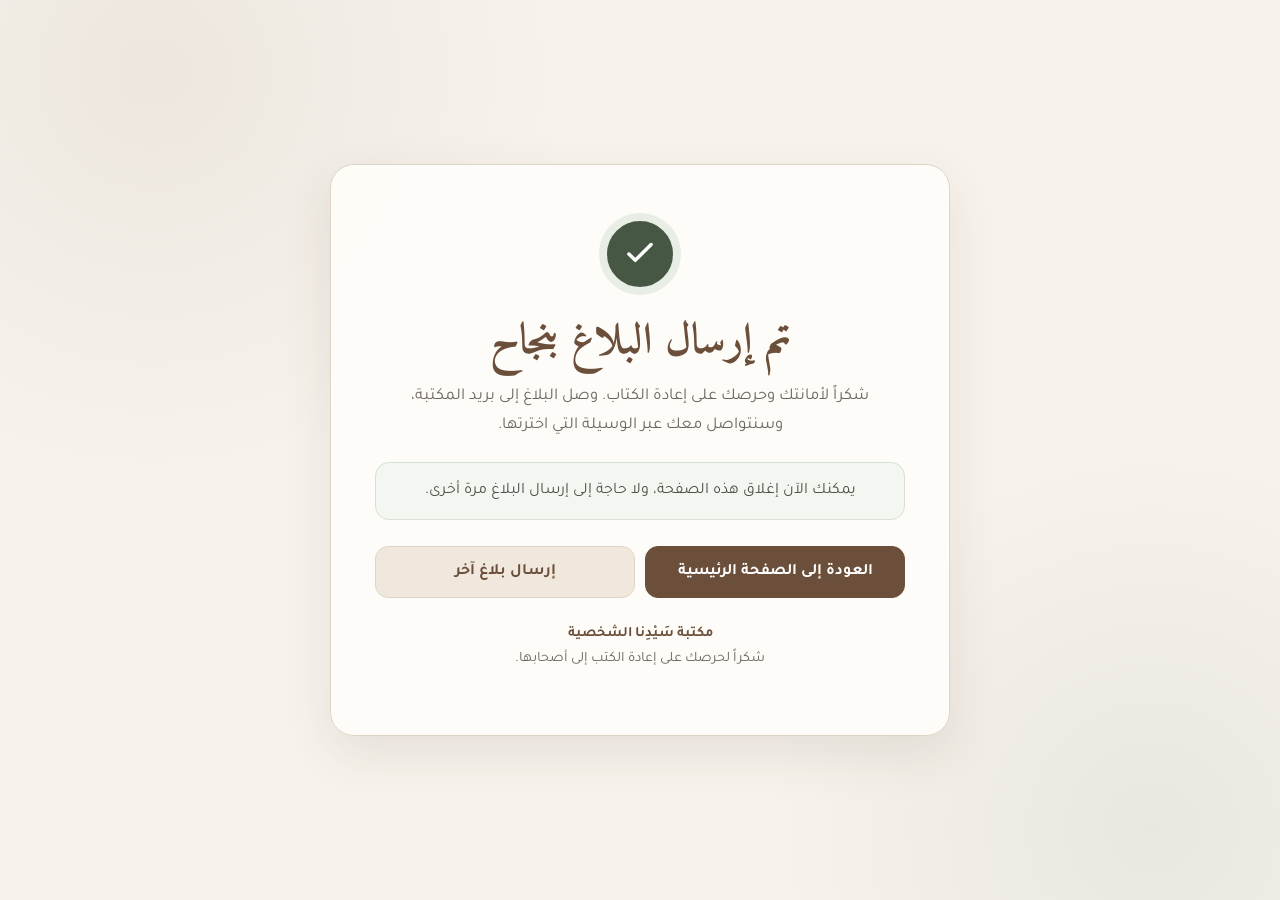
==== thanks.html @ 9d74acb6 "Add files via upload" ====
<!doctype html>
<html lang="ar" dir="rtl">
<head>
  <meta charset="utf-8">
  <meta name="viewport" content="width=device-width, initial-scale=1, viewport-fit=cover">
  <meta name="theme-color" content="#6B4F3A">
  <meta name="robots" content="noindex, nofollow">
  <meta name="description" content="تأكيد نجاح إرسال بلاغ إعادة كتاب.">
  <title>تم إرسال البلاغ | مكتبة شخصية</title>
  <link rel="preconnect" href="https://fonts.googleapis.com">
  <link rel="preconnect" href="https://fonts.gstatic.com" crossorigin>
  <link href="https://fonts.googleapis.com/css2?family=Amiri:wght@700&family=Tajawal:wght@400;500;700&display=swap" rel="stylesheet">
  <style>
    :root {
      --paper: #F7F3EC;
      --card: #FFFDF9;
      --ink: #252525;
      --muted: #6D665E;
      --primary: #6B4F3A;
      --primary-hover: #563D2C;
      --olive: #465744;
      --border: #DED5C8;
      --soft: #F0E8DD;
      --shadow: 0 18px 50px rgba(64, 45, 31, 0.10);
    }
    * { box-sizing: border-box; }
    body {
      margin: 0;
      min-height: 100vh;
      min-height: 100svh;
      display: grid;
      place-items: center;
      padding: max(24px, env(safe-area-inset-top)) 14px max(24px, env(safe-area-inset-bottom));
      color: var(--ink);
      background:
        radial-gradient(circle at 12% 8%, rgba(107, 79, 58, 0.08), transparent 26rem),
        radial-gradient(circle at 90% 92%, rgba(70, 87, 68, 0.08), transparent 24rem),
        var(--paper);
      font-family: "Tajawal", system-ui, -apple-system, "Segoe UI", sans-serif;
      line-height: 1.75;
      -webkit-font-smoothing: antialiased;
    }
    .card {
      width: min(100%, 620px);
      padding: clamp(28px, 7vw, 48px) clamp(20px, 6vw, 44px);
      text-align: center;
      background: rgba(255, 253, 249, 0.94);
      border: 1px solid var(--border);
      border-radius: 24px;
      box-shadow: var(--shadow);
    }
    .success-icon {
      display: grid;
      place-items: center;
      width: 82px;
      height: 82px;
      margin: 0 auto 18px;
      color: #fff;
      background: var(--olive);
      border: 8px solid #E8EDE5;
      border-radius: 50%;
    }
    .success-icon svg { width: 38px; height: 38px; }
    h1 {
      margin: 0 0 10px;
      color: var(--primary);
      font-family: "Amiri", Georgia, serif;
      font-size: clamp(2rem, 8vw, 2.7rem);
      line-height: 1.35;
    }
    .lead {
      margin: 0 auto;
      max-width: 470px;
      color: var(--muted);
      font-size: 1.04rem;
    }
    .note {
      margin: 22px 0 0;
      padding: 14px 16px;
      color: #4C514A;
      background: #F4F6F1;
      border: 1px solid #D9E0D4;
      border-radius: 14px;
    }
    .actions {
      display: grid;
      grid-template-columns: 1fr 1fr;
      gap: 10px;
      margin-top: 26px;
    }
    .button {
      display: inline-flex;
      align-items: center;
      justify-content: center;
      min-height: 50px;
      padding: 11px 16px;
      border: 1px solid var(--border);
      border-radius: 13px;
      text-decoration: none;
      font-weight: 700;
    }
    .button-primary {
      color: #fff;
      background: var(--primary);
      border-color: var(--primary);
    }
    .button-primary:hover { background: var(--primary-hover); }
    .button-secondary { color: var(--primary); background: var(--soft); }
    .library { margin-top: 24px; color: var(--muted); font-size: 0.9rem; }
    .library strong { color: var(--primary); }
    @media (max-width: 480px) {
      .actions { grid-template-columns: 1fr; }
    }
  </style>
</head>
<body>
  <main class="card">
    <div class="success-icon" aria-hidden="true">
      <svg viewBox="0 0 24 24" fill="none" stroke="currentColor" stroke-width="2.2" stroke-linecap="round" stroke-linejoin="round">
        <path d="m5 12 4 4L19 6"/>
      </svg>
    </div>

    <h1>تم إرسال البلاغ بنجاح</h1>
    <p class="lead">
      شكراً لأمانتك وحرصك على إعادة الكتاب. وصل البلاغ إلى بريد المكتبة،
      وسنتواصل معك عبر الوسيلة التي اخترتها.
    </p>

    <p class="note">يمكنك الآن إغلاق هذه الصفحة، ولا حاجة إلى إرسال البلاغ مرة أخرى.</p>

    <div class="actions">
      <a class="button button-primary" href="./">العودة إلى الصفحة الرئيسية</a>
      <a class="button button-secondary" href="./#reportFormTitle">إرسال بلاغ آخر</a>
    </div>

    <p class="library"><strong>مكتبة سَيْدِنا الشخصية</strong><br>شكراً لحرصك على إعادة الكتب إلى أصحابها.</p>
  </main>
</body>
</html>
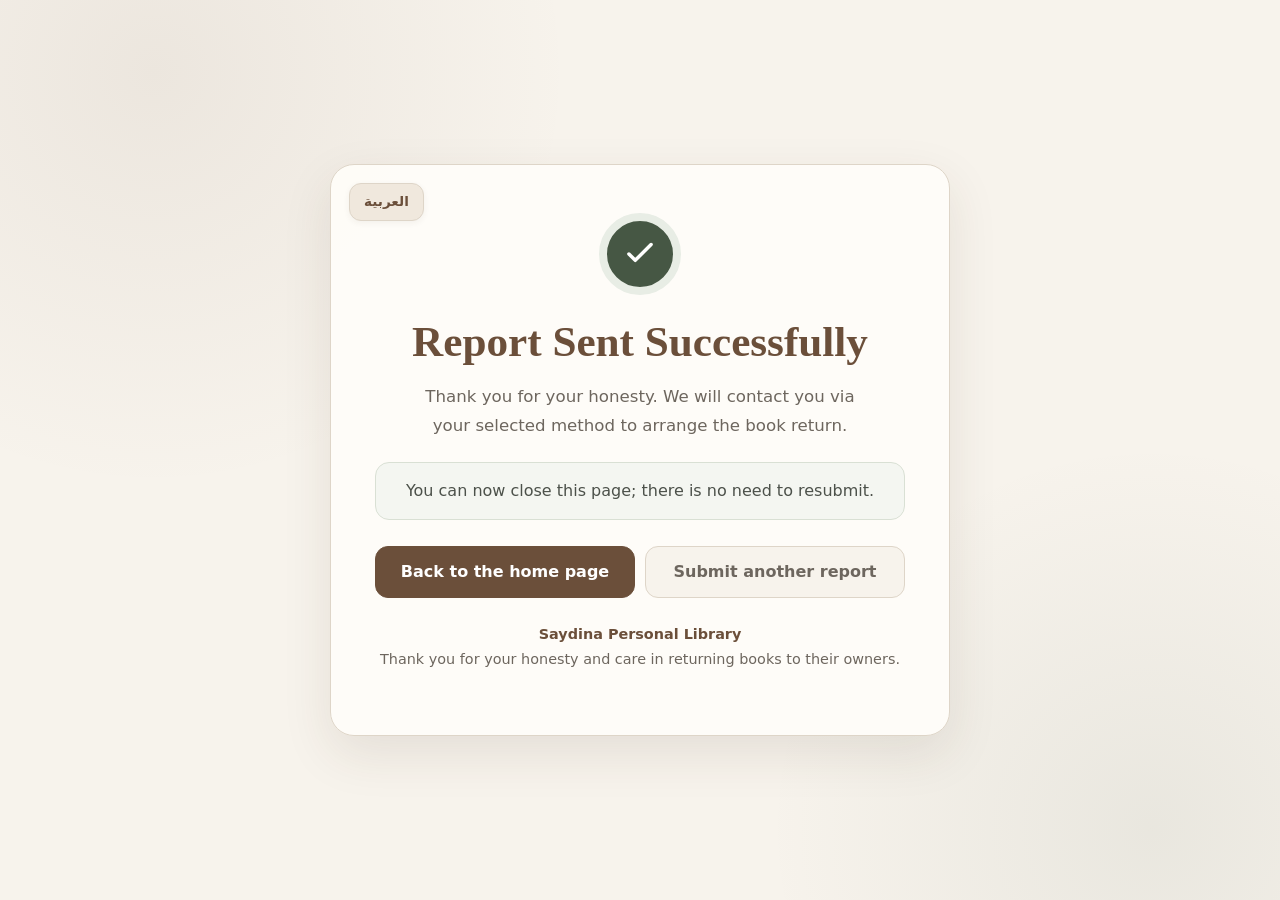
==== commit 416f89c8: "تطوير شامل لصفحة إعادة الكتب: دعم اللغتين، حفظ المسودة وتحسين تجربة الاستخدام تطوير شامل لصفحة إعادة" ====
--- a/thanks.html
+++ b/thanks.html
@@ -7,134 +7,64 @@
   <meta name="robots" content="noindex, nofollow">
   <meta name="description" content="تأكيد نجاح إرسال بلاغ إعادة كتاب.">
   <title>تم إرسال البلاغ | مكتبة شخصية</title>
+  <script>
+    (function() {
+      let savedLang = null;
+      try {
+        savedLang = localStorage.getItem("kutub-seidina:language");
+      } catch (_) {
+        savedLang = null;
+      }
+      const browserLang = (navigator.language || navigator.userLanguage || "ar").startsWith("ar") ? "ar" : "en";
+      const activeLang = (savedLang === "ar" || savedLang === "en") ? savedLang : browserLang;
+      document.documentElement.lang = activeLang;
+      document.documentElement.dir = activeLang === "ar" ? "rtl" : "ltr";
+      document.documentElement.classList.remove("ar-active", "en-active");
+      document.documentElement.classList.add(activeLang + "-active");
+      
+      const titles = {
+        ar: "تم إرسال البلاغ | مكتبة سَيْدِنا",
+        en: "Report Sent | Saydina Library"
+      };
+      document.title = titles[activeLang];
+      
+      document.documentElement.classList.add("i18n-pending");
+      
+      window.setTimeout(function() {
+        document.documentElement.classList.remove("i18n-pending");
+      }, 1500);
+    })();
+  </script>
+
   <link rel="preconnect" href="https://fonts.googleapis.com">
   <link rel="preconnect" href="https://fonts.gstatic.com" crossorigin>
   <link href="https://fonts.googleapis.com/css2?family=Amiri:wght@700&family=Tajawal:wght@400;500;700&display=swap" rel="stylesheet">
-  <style>
-    :root {
-      --paper: #F7F3EC;
-      --card: #FFFDF9;
-      --ink: #252525;
-      --muted: #6D665E;
-      --primary: #6B4F3A;
-      --primary-hover: #563D2C;
-      --olive: #465744;
-      --border: #DED5C8;
-      --soft: #F0E8DD;
-      --shadow: 0 18px 50px rgba(64, 45, 31, 0.10);
-    }
-    * { box-sizing: border-box; }
-    body {
-      margin: 0;
-      min-height: 100vh;
-      min-height: 100svh;
-      display: grid;
-      place-items: center;
-      padding: max(24px, env(safe-area-inset-top)) 14px max(24px, env(safe-area-inset-bottom));
-      color: var(--ink);
-      background:
-        radial-gradient(circle at 12% 8%, rgba(107, 79, 58, 0.08), transparent 26rem),
-        radial-gradient(circle at 90% 92%, rgba(70, 87, 68, 0.08), transparent 24rem),
-        var(--paper);
-      font-family: "Tajawal", system-ui, -apple-system, "Segoe UI", sans-serif;
-      line-height: 1.75;
-      -webkit-font-smoothing: antialiased;
-    }
-    .card {
-      width: min(100%, 620px);
-      padding: clamp(28px, 7vw, 48px) clamp(20px, 6vw, 44px);
-      text-align: center;
-      background: rgba(255, 253, 249, 0.94);
-      border: 1px solid var(--border);
-      border-radius: 24px;
-      box-shadow: var(--shadow);
-    }
-    .success-icon {
-      display: grid;
-      place-items: center;
-      width: 82px;
-      height: 82px;
-      margin: 0 auto 18px;
-      color: #fff;
-      background: var(--olive);
-      border: 8px solid #E8EDE5;
-      border-radius: 50%;
-    }
-    .success-icon svg { width: 38px; height: 38px; }
-    h1 {
-      margin: 0 0 10px;
-      color: var(--primary);
-      font-family: "Amiri", Georgia, serif;
-      font-size: clamp(2rem, 8vw, 2.7rem);
-      line-height: 1.35;
-    }
-    .lead {
-      margin: 0 auto;
-      max-width: 470px;
-      color: var(--muted);
-      font-size: 1.04rem;
-    }
-    .note {
-      margin: 22px 0 0;
-      padding: 14px 16px;
-      color: #4C514A;
-      background: #F4F6F1;
-      border: 1px solid #D9E0D4;
-      border-radius: 14px;
-    }
-    .actions {
-      display: grid;
-      grid-template-columns: 1fr 1fr;
-      gap: 10px;
-      margin-top: 26px;
-    }
-    .button {
-      display: inline-flex;
-      align-items: center;
-      justify-content: center;
-      min-height: 50px;
-      padding: 11px 16px;
-      border: 1px solid var(--border);
-      border-radius: 13px;
-      text-decoration: none;
-      font-weight: 700;
-    }
-    .button-primary {
-      color: #fff;
-      background: var(--primary);
-      border-color: var(--primary);
-    }
-    .button-primary:hover { background: var(--primary-hover); }
-    .button-secondary { color: var(--primary); background: var(--soft); }
-    .library { margin-top: 24px; color: var(--muted); font-size: 0.9rem; }
-    .library strong { color: var(--primary); }
-    @media (max-width: 480px) {
-      .actions { grid-template-columns: 1fr; }
-    }
-  </style>
+  <link rel="stylesheet" href="./assets/css/styles.css">
+  <script src="./assets/js/i18n.js" defer></script>
+  <script src="./assets/js/thanks.js" defer></script>
 </head>
-<body>
+<body class="page-thanks">
   <main class="card">
+    <button class="lang-switch" id="langSwitch" aria-label="Switch to English" lang="en" hidden>English</button>
     <div class="success-icon" aria-hidden="true">
       <svg viewBox="0 0 24 24" fill="none" stroke="currentColor" stroke-width="2.2" stroke-linecap="round" stroke-linejoin="round">
         <path d="m5 12 4 4L19 6"/>
       </svg>
     </div>
 
-    <h1>تم إرسال البلاغ بنجاح</h1>
-    <p class="lead">
-      شكراً لأمانتك وحرصك على إعادة الكتاب. وصل البلاغ إلى بريد المكتبة،
-      وسنتواصل معك عبر الوسيلة التي اخترتها.
+    <h1 data-i18n="thanks.title">تم إرسال البلاغ بنجاح</h1>
+    <p class="lead" data-i18n="thanks.desc">
+      شكرًا لأمانتك. سنتواصل معك عبر الوسيلة التي اخترتها لترتيب إعادة الكتاب.
     </p>
 
-    <p class="note">يمكنك الآن إغلاق هذه الصفحة، ولا حاجة إلى إرسال البلاغ مرة أخرى.</p>
+    <p class="note" data-i18n="thanks.note">يمكنك الآن إغلاق هذه الصفحة، ولا حاجة إلى إرسال البلاغ مرة أخرى.</p>
 
     <div class="actions">
-      <a class="button button-primary" href="./">العودة إلى الصفحة الرئيسية</a>
-      <a class="button button-secondary" href="./#reportFormTitle">إرسال بلاغ آخر</a>
+      <a class="button button-primary" href="./" data-i18n="thanks.btnHome">العودة إلى الصفحة الرئيسية</a>
+      <a class="button button-secondary" href="./#reportFormTitle" data-i18n="thanks.btnAnother">إرسال بلاغ آخر</a>
     </div>
 
-    <p class="library"><strong>مكتبة سَيْدِنا الشخصية</strong><br>شكراً لحرصك على إعادة الكتب إلى أصحابها.</p>
+    <p class="library"><strong data-i18n="footer.libraryName">مكتبة سَيْدِنا الشخصية</strong><br><span data-i18n="footer.text">شكرًا لحرصك على إعادة الكتب إلى أصحابها.</span></p>
   </main>
 </body>
 </html>
--- a/assets/css/styles.css
+++ b/assets/css/styles.css
@@ -0,0 +1,1045 @@
+/* =========================
+   1. Design tokens
+   ========================= */
+:root {
+  --paper: #F7F3EC;
+  --card: #FFFDF9;
+  --ink: #252525;
+  --muted: #6D665E;
+  --primary: #6B4F3A;
+  --primary-hover: #563D2C;
+  --olive: #465744;
+  --border: #DED5C8;
+  --soft: #F0E8DD;
+  --success: #315B3B;
+  --shadow: 0 18px 50px rgba(64, 45, 31, 0.10);
+  --radius-lg: 24px;
+  --radius-md: 16px;
+  --focus: 0 0 0 4px rgba(107, 79, 58, 0.20);
+}
+
+/* =========================
+   2. Reset and base styles
+   ========================= */
+* { box-sizing: border-box; }
+
+html { scroll-behavior: smooth; }
+
+body {
+  margin: 0;
+  min-height: 100vh;
+  color: var(--ink);
+  background:
+    radial-gradient(circle at 12% 8%, rgba(107, 79, 58, 0.08), transparent 26rem),
+    radial-gradient(circle at 90% 92%, rgba(70, 87, 68, 0.08), transparent 24rem),
+    var(--paper);
+  font-family: "Tajawal", system-ui, -apple-system, "Segoe UI", sans-serif;
+  line-height: 1.75;
+  text-rendering: optimizeLegibility;
+}
+
+@supports (min-height: 100svh) {
+  body {
+    min-height: 100svh;
+  }
+}
+
+button, a { font: inherit; }
+a { color: inherit; }
+
+/* =========================
+   3. Shared components
+   ========================= */
+.page {
+  width: min(100% - 28px, 680px);
+  margin-inline: auto;
+  padding: max(24px, env(safe-area-inset-top)) 0 max(28px, env(safe-area-inset-bottom));
+}
+
+.shell {
+  overflow: hidden;
+  background: rgba(255, 253, 249, 0.92);
+  border: 1px solid var(--border);
+  border-radius: var(--radius-lg);
+  box-shadow: var(--shadow);
+  backdrop-filter: blur(10px);
+}
+
+.hero {
+  position: relative;
+  padding: 34px 24px 28px;
+  text-align: center;
+}
+
+.hero::after {
+  content: "";
+  display: block;
+  width: min(240px, 62%);
+  height: 1px;
+  margin: 24px auto 0;
+  background: linear-gradient(90deg, transparent, var(--border), transparent);
+}
+
+.logo {
+  display: grid;
+  place-items: center;
+  width: 78px;
+  height: 78px;
+  margin: 0 auto 16px;
+  color: var(--primary);
+  background: var(--soft);
+  border: 1px solid var(--border);
+  border-radius: 50%;
+  box-shadow: inset 0 0 0 7px rgba(255, 253, 249, 0.72);
+}
+
+.logo svg { width: 44px; height: 44px; }
+
+.library-name {
+  margin: 0;
+  color: var(--primary);
+  font-family: "Amiri", Georgia, serif;
+  font-size: clamp(2rem, 8vw, 2.8rem);
+  line-height: 1.3;
+}
+
+.library-type {
+  margin: 4px 0 0;
+  color: var(--muted);
+  font-size: 0.98rem;
+  font-weight: 500;
+  letter-spacing: 0.03em;
+}
+
+footer {
+  padding: 22px 24px 26px;
+  color: var(--muted);
+  background: rgba(240, 232, 221, 0.52);
+  border-top: 1px solid var(--border);
+  text-align: center;
+  font-size: 0.9rem;
+}
+
+footer strong {
+  display: block;
+  margin-bottom: 3px;
+  color: var(--primary);
+  font-weight: 700;
+}
+
+.toast {
+  position: fixed;
+  right: 50%;
+  bottom: max(22px, env(safe-area-inset-bottom));
+  z-index: 10;
+  max-width: calc(100% - 32px);
+  padding: 11px 16px;
+  color: #fff;
+  background: var(--success);
+  border-radius: 999px;
+  box-shadow: 0 10px 30px rgba(37, 37, 37, 0.2);
+  opacity: 0;
+  pointer-events: none;
+  transform: translate(50%, 16px);
+  transition: opacity 180ms ease, transform 180ms ease;
+}
+
+.toast.show {
+  opacity: 1;
+  transform: translate(50%, 0);
+}
+
+.noscript {
+  margin: 12px 24px 24px;
+  padding: 12px;
+  color: #6B3D2E;
+  background: #FFF2EC;
+  border: 1px solid #EDC7B8;
+  border-radius: 12px;
+  text-align: center;
+}
+
+/* =========================
+   4. Home page
+   ========================= */
+.page-home main { padding: 0 24px 28px; }
+
+.page-home .message { text-align: center; }
+
+.page-home .message h2 {
+  margin: 0 0 10px;
+  font-size: clamp(1.45rem, 5vw, 1.9rem);
+  line-height: 1.45;
+}
+
+.page-home .message p {
+  max-width: 520px;
+  margin: 0 auto;
+  color: var(--muted);
+  font-size: 1.02rem;
+}
+
+.page-home .main-cta-wrap {
+  margin-top: 24px;
+}
+
+.page-home .email-alt-section {
+  margin-top: 14px;
+  text-align: center;
+}
+
+.page-home .email-alt-label {
+  margin: 0 0 8px;
+  color: var(--muted);
+  font-size: 0.9rem;
+}
+
+.page-home .email-alt-row {
+  display: flex;
+  align-items: center;
+  justify-content: center;
+  gap: 10px;
+  flex-wrap: wrap;
+  direction: inherit;
+  flex-direction: row-reverse;
+}
+
+.page-home .email-address {
+  display: inline-flex;
+  align-items: center;
+  min-width: 0;
+  flex: 1;
+  max-width: 420px;
+  height: 46px;
+  padding: 10px 16px;
+  overflow-wrap: anywhere;
+  color: var(--ink);
+  background: #fff;
+  border: 1px solid var(--border);
+  border-radius: 12px;
+  font-family: ui-monospace, SFMono-Regular, Consolas, monospace;
+  font-size: 0.92rem;
+  text-decoration: none;
+  direction: ltr;
+  text-align: left;
+  unicode-bidi: isolate;
+  transition: border-color 160ms ease, box-shadow 160ms ease;
+}
+
+.page-home .email-address:hover {
+  border-color: var(--primary);
+}
+
+.page-home .email-address:focus-visible,
+.page-home .remove-image:focus-visible {
+  outline: none;
+  box-shadow: var(--focus);
+}
+
+.page-home .primary-action {
+  display: inline-flex;
+  align-items: center;
+  justify-content: center;
+  gap: 10px;
+  width: 100%;
+  min-height: 54px;
+  padding: 13px 18px;
+  color: #fff;
+  background: var(--primary);
+  border: 0;
+  border-radius: 14px;
+  text-decoration: none;
+  font-weight: 700;
+  box-shadow: 0 10px 24px rgba(107, 79, 58, 0.19);
+  transition: transform 160ms ease, background 160ms ease, box-shadow 160ms ease;
+}
+
+.page-home .primary-action:hover {
+  background: var(--primary-hover);
+  box-shadow: 0 13px 28px rgba(107, 79, 58, 0.23);
+  transform: translateY(-1px);
+}
+
+.page-home .primary-action:active { transform: translateY(0); }
+
+.page-home .primary-action:focus-visible {
+  outline: none;
+  box-shadow: var(--focus);
+}
+
+.page-home .primary-action svg {
+  flex: 0 0 auto;
+  width: 21px;
+  height: 21px;
+}
+
+.page-home .copy-button svg {
+  flex: 0 0 auto;
+  width: 21px;
+  height: 21px;
+}
+
+.page-home .copy-button {
+  display: inline-flex;
+  align-items: center;
+  justify-content: center;
+  gap: 7px;
+  min-width: 94px;
+  height: 46px;
+  padding: 10px 16px;
+  color: var(--primary);
+  background: var(--soft);
+  border: 1px solid var(--border);
+  border-radius: 12px;
+  cursor: pointer;
+  font-weight: 700;
+  transition: background 160ms ease, transform 160ms ease;
+}
+
+.page-home .copy-button:hover { background: #E9DED0; }
+.page-home .copy-button:active { transform: scale(0.98); }
+.page-home .copy-button:focus-visible {
+  outline: none;
+  box-shadow: var(--focus);
+}
+
+.page-home .steps {
+  margin-top: 18px;
+  padding: 22px 20px;
+  background: var(--card);
+  border: 1px solid var(--border);
+  border-radius: var(--radius-md);
+}
+
+.page-home .section-title {
+  display: flex;
+  align-items: center;
+  gap: 9px;
+  margin: 0 0 15px;
+  color: var(--olive);
+  font-size: 1.12rem;
+}
+
+.page-home .section-title svg { width: 23px; height: 23px; }
+
+.page-home .steps ol {
+  display: grid;
+  gap: 0;
+  margin: 0;
+  padding: 0;
+  list-style: none;
+  counter-reset: return-steps;
+}
+
+.page-home .steps li {
+  position: relative;
+  min-height: 64px;
+  padding-block: 4px 18px;
+  padding-inline-start: 48px;
+  padding-inline-end: 0;
+  color: #49443F;
+  counter-increment: return-steps;
+}
+
+.page-home .steps li:last-child {
+  min-height: 46px;
+  padding-block-end: 4px;
+}
+
+.page-home .steps li::before {
+  content: counter(return-steps);
+  position: absolute;
+  z-index: 1;
+  top: 2px;
+  inset-inline-start: 0;
+  display: grid;
+  place-items: center;
+  width: 34px;
+  height: 34px;
+  color: var(--primary);
+  background: var(--soft);
+  border: 1px solid var(--border);
+  border-radius: 50%;
+  font-weight: 700;
+}
+
+.page-home .steps li:not(:last-child)::after {
+  content: "";
+  position: absolute;
+  top: 36px;
+  inset-inline-start: 16px;
+  bottom: 0;
+  width: 2px;
+  background: var(--border);
+}
+
+.page-home .step-title {
+  display: block;
+  margin-bottom: 2px;
+  color: var(--ink);
+  font-weight: 700;
+}
+
+.page-home .step-description {
+  display: block;
+  color: #49443F;
+}
+
+.page-home .privacy {
+  display: flex;
+  align-items: flex-start;
+  gap: 11px;
+  margin-top: 18px;
+  padding: 15px 16px;
+  color: #4C514A;
+  background: #F4F6F1;
+  border: 1px solid #D9E0D4;
+  border-radius: 14px;
+  font-size: 0.92rem;
+}
+
+.page-home .privacy svg {
+  flex: 0 0 auto;
+  width: 22px;
+  height: 22px;
+  margin-top: 2px;
+  color: var(--olive);
+}
+
+.page-home .privacy p { margin: 0; }
+
+/* =========================
+   5. Report form
+   ========================= */
+.page-home .report-form-section {
+  margin-top: 18px;
+  padding: 22px 20px;
+  background: linear-gradient(145deg, #FFFDF9, #FAF5EE);
+  border: 1px solid var(--border);
+  border-radius: var(--radius-md);
+}
+
+.page-home .required-note {
+  margin: -5px 0 15px;
+  color: var(--muted);
+  font-size: 0.85rem;
+}
+
+.page-home .form-summary-error {
+  margin-bottom: 18px;
+  padding: 12px 16px;
+  color: #9B2C2C;
+  background: #FFF5F5;
+  border: 1px solid #FEB2B2;
+  border-radius: 12px;
+  font-size: 0.94rem;
+  font-weight: 500;
+}
+
+
+.page-home .form-intro {
+  margin: -5px 0 18px;
+  color: var(--muted);
+  font-size: 0.95rem;
+}
+
+.page-home .report-form {
+  display: grid;
+  gap: 16px;
+}
+
+.page-home .form-field {
+  display: grid;
+  gap: 7px;
+}
+
+.page-home .form-field label,
+.page-home .form-legend {
+  color: var(--ink);
+  font-weight: 700;
+  font-size: 0.96rem;
+}
+
+.page-home .required-asterisk {
+  color: #C53030;
+  margin-inline-start: 3px;
+  font-weight: 700;
+}
+
+.page-home .field-hint {
+  margin: -3px 0 0;
+  color: var(--muted);
+  font-size: 0.82rem;
+}
+
+.page-home .form-field input,
+.page-home .form-field select,
+.page-home .form-field textarea {
+  width: 100%;
+  min-height: 48px;
+  padding: 11px 13px;
+  color: var(--ink);
+  background: #fff;
+  border: 1px solid var(--border);
+  border-radius: 12px;
+  outline: none;
+  font: inherit;
+  transition: border-color 160ms ease, box-shadow 160ms ease;
+}
+
+.page-home .form-field input,
+.page-home .form-field select {
+  height: 48px;
+}
+
+.page-home .form-field textarea {
+  min-height: 112px;
+  resize: vertical;
+}
+
+.page-home .form-field input:focus,
+.page-home .form-field select:focus,
+.page-home .form-field textarea:focus {
+  border-color: var(--primary);
+  box-shadow: var(--focus);
+}
+
+.page-home .form-field input::placeholder,
+.page-home .form-field textarea::placeholder {
+  color: #9A9187;
+}
+
+/* اتجاه الحقول الفارغة حسب لغة الواجهة */
+html[dir="rtl"] .page-home .form-field input:placeholder-shown,
+html[dir="rtl"] .page-home .form-field textarea:placeholder-shown {
+  direction: rtl;
+  text-align: right;
+}
+
+html[dir="ltr"] .page-home .form-field input:placeholder-shown,
+html[dir="ltr"] .page-home .form-field textarea:placeholder-shown {
+  direction: ltr;
+  text-align: left;
+}
+
+.page-home .reply-grid {
+  display: grid;
+  grid-template-columns: minmax(0, 0.85fr) minmax(0, 1.4fr);
+  gap: 10px;
+  align-items: flex-start;
+}
+
+.page-home .reply-control {
+  display: grid;
+  gap: 7px;
+}
+
+.page-home .file-input-wrap {
+  position: relative;
+  display: grid;
+  gap: 10px;
+}
+
+.page-home .file-input {
+  position: absolute;
+  width: 1px;
+  height: 1px;
+  padding: 0;
+  margin: -1px;
+  overflow: hidden;
+  clip: rect(0, 0, 0, 0);
+  border: 0;
+}
+
+.page-home .custom-file-btn {
+  display: flex;
+  align-items: center;
+  gap: 12px;
+  padding: 8px 12px;
+  background: var(--paper);
+  border: 1px solid var(--border);
+  border-radius: var(--radius-sm);
+  cursor: pointer;
+  transition: border-color 0.15s ease, box-shadow 0.15s ease;
+}
+
+.page-home .custom-file-btn:hover {
+  border-color: var(--primary);
+}
+
+.page-home .file-input:focus-visible + .custom-file-btn {
+  outline: none;
+  box-shadow: var(--focus);
+  border-color: var(--primary);
+}
+
+.page-home .file-btn-text {
+  padding: 5px 12px;
+  color: var(--primary);
+  background: var(--soft);
+  border: 1px solid var(--border);
+  border-radius: 8px;
+  font-size: 0.85rem;
+  font-weight: 700;
+  transition: background 160ms ease;
+}
+
+.page-home .custom-file-btn:hover .file-btn-text {
+  background: var(--border);
+}
+
+.page-home .file-status-text {
+  color: var(--muted);
+  font-size: 0.9rem;
+}
+
+.page-home .file-input-wrap:has(.image-preview.visible) .custom-file-btn {
+  display: none;
+}
+
+.page-home .image-preview {
+  display: none;
+  align-items: center;
+  gap: 12px;
+  padding: 10px;
+  background: #fff;
+  border: 1px solid var(--border);
+  border-radius: 12px;
+}
+
+.page-home .image-preview.visible {
+  display: flex;
+}
+
+.page-home .image-preview img {
+  width: 64px;
+  height: 64px;
+  flex: 0 0 auto;
+  object-fit: cover;
+  border: 1px solid var(--border);
+  border-radius: 10px;
+}
+
+.page-home .image-preview-text {
+  min-width: 0;
+  color: var(--muted);
+  font-size: 0.84rem;
+  overflow-wrap: anywhere;
+}
+
+.page-home .submit-report {
+  display: inline-flex;
+  align-items: center;
+  justify-content: center;
+  gap: 9px;
+  width: 100%;
+  min-height: 52px;
+  padding: 12px 18px;
+  color: #fff;
+  background: var(--olive);
+  border: 0;
+  border-radius: 13px;
+  cursor: pointer;
+  font-weight: 700;
+  box-shadow: 0 9px 22px rgba(70, 87, 68, 0.18);
+  transition: transform 160ms ease, filter 160ms ease;
+}
+
+.page-home .submit-report:hover {
+  filter: brightness(0.94);
+  transform: translateY(-1px);
+}
+
+.page-home .submit-report:active {
+  transform: translateY(0);
+}
+
+.page-home .submit-report:focus-visible {
+  outline: none;
+  box-shadow: 0 0 0 4px rgba(70, 87, 68, 0.22);
+}
+
+.page-home .submit-report svg {
+  width: 21px;
+  height: 21px;
+}
+
+.page-home .submit-help {
+  margin: -10px 0 0;
+  color: var(--muted);
+  text-align: center;
+  font-size: 0.8rem;
+}
+
+.page-home .form-note {
+  margin: -4px 0 0;
+  color: var(--muted);
+  text-align: center;
+  font-size: 0.8rem;
+}
+
+.page-home .field-error {
+  margin: -2px 0 0;
+  color: #9B2C2C;
+  font-size: 0.82rem;
+  font-weight: 500;
+}
+
+.page-home .field-error[hidden] {
+  display: none;
+}
+
+.page-home .form-field.has-error input,
+.page-home .form-field.has-error select,
+.page-home .form-field.has-error textarea {
+  border-color: #B44B4B;
+  box-shadow: 0 0 0 3px rgba(180, 75, 75, 0.12);
+}
+
+.page-home .reply-control {
+  display: grid;
+  gap: 7px;
+  min-width: 0;
+}
+
+.page-home .counter-row {
+  display: flex;
+  justify-content: flex-end;
+  margin-top: -4px;
+  color: var(--muted);
+  direction: ltr;
+  font-size: 0.78rem;
+}
+
+.page-home .image-preview-details {
+  display: grid;
+  min-width: 0;
+  flex: 1;
+  gap: 5px;
+}
+
+.page-home .remove-image {
+  justify-self: start;
+  padding: 4px 9px;
+  color: #8B3535;
+  background: #FFF4F2;
+  border: 1px solid #E8C3BE;
+  border-radius: 8px;
+  cursor: pointer;
+  font: inherit;
+  font-size: 0.78rem;
+  font-weight: 700;
+}
+
+.page-home .remove-image:hover {
+  background: #FCE9E6;
+}
+
+.page-home .submit-report:disabled {
+  cursor: wait;
+  filter: saturate(0.65);
+  opacity: 0.78;
+  transform: none;
+}
+
+.page-home .submit-spinner {
+  display: none;
+  width: 18px;
+  height: 18px;
+  border: 2px solid rgba(255, 255, 255, 0.42);
+  border-top-color: #fff;
+  border-radius: 50%;
+  animation: submit-spin 750ms linear infinite;
+}
+
+.page-home .submit-report.is-loading > svg {
+  display: none;
+}
+
+.page-home .submit-report.is-loading .submit-spinner {
+  display: inline-block;
+}
+
+@keyframes submit-spin {
+  to { transform: rotate(360deg); }
+}
+
+/* =========================
+   6. Success page
+   ========================= */
+.page-thanks {
+  display: grid;
+  place-items: center;
+  padding: max(24px, env(safe-area-inset-top)) 14px max(24px, env(safe-area-inset-bottom));
+}
+
+.page-thanks .card {
+  position: relative;
+  width: min(100%, 620px);
+  padding: clamp(28px, 7vw, 48px) clamp(20px, 6vw, 44px);
+  text-align: center;
+  background: rgba(255, 253, 249, 0.94);
+  border: 1px solid var(--border);
+  border-radius: 24px;
+  box-shadow: var(--shadow);
+}
+
+.page-thanks .success-icon {
+  display: grid;
+  place-items: center;
+  width: 82px;
+  height: 82px;
+  margin: 0 auto 18px;
+  color: #fff;
+  background: var(--olive);
+  border: 8px solid #E8EDE5;
+  border-radius: 50%;
+}
+
+.page-thanks .success-icon svg { width: 38px; height: 38px; }
+
+.page-thanks h1 {
+  margin: 0 0 10px;
+  color: var(--primary);
+  font-family: "Amiri", Georgia, serif;
+  font-size: clamp(2rem, 8vw, 2.7rem);
+  line-height: 1.35;
+}
+
+.page-thanks .lead {
+  margin: 0 auto;
+  max-width: 470px;
+  color: var(--muted);
+  font-size: 1.04rem;
+}
+
+.page-thanks .note {
+  margin: 22px 0 0;
+  padding: 14px 16px;
+  color: #4C514A;
+  background: #F4F6F1;
+  border: 1px solid #D9E0D4;
+  border-radius: 14px;
+}
+
+.page-thanks .actions {
+  display: grid;
+  grid-template-columns: 1fr 1fr;
+  gap: 10px;
+  margin-top: 26px;
+}
+
+.page-thanks .button {
+  display: inline-flex;
+  align-items: center;
+  justify-content: center;
+  min-height: 50px;
+  padding: 11px 16px;
+  border: 1px solid var(--border);
+  border-radius: 13px;
+  text-decoration: none;
+  font-weight: 700;
+}
+
+.page-thanks .button-primary {
+  color: #fff;
+  background: var(--primary);
+  border-color: var(--primary);
+}
+
+.page-thanks .button-primary:hover { background: var(--primary-hover); }
+
+.page-thanks .button-secondary {
+  color: var(--muted);
+  background: var(--paper);
+  border-color: var(--border);
+  transition: background 160ms ease, color 160ms ease;
+}
+
+.page-thanks .button-secondary:hover {
+  background: var(--soft);
+  color: var(--primary);
+}
+
+.page-thanks .button:focus-visible {
+  outline: none;
+  box-shadow: 0 0 0 3px rgba(107, 79, 58, 0.35);
+}
+
+.page-thanks .library {
+  margin-top: 24px;
+  color: var(--muted);
+  font-size: 0.9rem;
+}
+
+.page-thanks .library strong { color: var(--primary); }
+
+/* =========================
+   7. Responsive design
+   ========================= */
+@media (max-width: 480px) {
+  .page {
+    width: min(100% - 18px, 680px);
+    padding-top: 10px;
+  }
+  .shell { border-radius: 20px; }
+  .hero { padding: 28px 18px 24px; }
+  .page-home main { padding-inline: 16px; }
+  .page-home .email-alt-section, 
+  .page-home .steps, 
+  .page-home .report-form-section { 
+    padding-inline: 15px; 
+  }
+  .page-home .email-alt-row { flex-direction: column; }
+  .page-home .email-address,
+  .page-home .copy-button {
+    width: 100%;
+    text-align: center;
+  }
+  .page-home .email-address {
+    justify-content: center;
+  }
+  .page-thanks .actions { grid-template-columns: 1fr; }
+}
+
+/* =========================
+   8. Reduced motion
+   ========================= */
+@media (prefers-reduced-motion: reduce) {
+  html { scroll-behavior: auto; }
+  *, *::before, *::after {
+    transition-duration: 0.01ms !important;
+    animation-duration: 0.01ms !important;
+    animation-iteration-count: 1 !important;
+  }
+}
+
+/* =========================
+   9. Localization and Language Switching
+   ========================= */
+html.i18n-pending body {
+  visibility: hidden !important;
+}
+
+.lang-switch {
+  position: absolute;
+  inset-block-start: 18px;
+  inset-inline-start: 18px;
+  background: var(--soft);
+  border: 1px solid var(--border);
+  color: var(--primary);
+  padding: 6px 14px;
+  font-size: 0.85rem;
+  font-weight: 700;
+  border-radius: 12px;
+  cursor: pointer;
+  transition: all 0.2s ease-in-out;
+  box-shadow: 0 2px 6px rgba(64, 45, 31, 0.06);
+  z-index: 10;
+}
+
+.lang-switch:hover {
+  background: var(--primary);
+  color: var(--paper);
+  border-color: var(--primary);
+  transform: translateY(-1px);
+}
+
+.lang-switch:active {
+  transform: translateY(0);
+}
+
+.lang-switch:focus-visible {
+  outline: none;
+  box-shadow: var(--focus);
+}
+
+/* Draft Notice */
+.draft-notice {
+  display: flex;
+  align-items: center;
+  justify-content: space-between;
+  gap: 16px;
+  margin-bottom: 24px;
+  padding: 14px 18px;
+  background: #FAF8F5;
+  border: 1px dashed var(--border);
+  border-radius: var(--radius-md);
+  box-shadow: 0 2px 8px rgba(107, 79, 58, 0.03);
+}
+
+.draft-notice[hidden] {
+  display: none !important;
+}
+
+.draft-notice-content {
+  display: flex;
+  flex-direction: column;
+  gap: 4px;
+  text-align: start;
+}
+
+.draft-text {
+  font-size: 0.92rem;
+  color: var(--ink);
+  font-weight: 500;
+}
+
+.draft-image-warning {
+  font-size: 0.85rem;
+  color: #9B2C2C;
+  font-weight: 700;
+}
+
+.btn-clear-draft {
+  flex-shrink: 0;
+  background: none;
+  border: none;
+  color: #A33A3A;
+  font-size: 0.88rem;
+  font-weight: 700;
+  cursor: pointer;
+  padding: 6px 12px;
+  border-radius: 8px;
+  transition: all 0.15s ease;
+}
+
+.btn-clear-draft:hover {
+  background-color: #FDF2F2;
+  color: #C53030;
+}
+
+.btn-clear-draft:focus-visible {
+  outline: none;
+  box-shadow: 0 0 0 2px rgba(197, 48, 48, 0.25);
+}
+
+/* English Language Overrides */
+html.en-active body {
+  font-family: system-ui, -apple-system, "Segoe UI", Arial, sans-serif;
+}
+
+html.en-active .library-name,
+html.en-active .page-thanks h1 {
+  font-family: Georgia, "Times New Roman", serif;
+}
+
+@media (max-width: 480px) {
+  .page-home .email-alt-row {
+    flex-direction: column;
+  }
+  .draft-notice {
+    flex-direction: column;
+    align-items: stretch;
+    gap: 12px;
+  }
+  .btn-clear-draft {
+    align-self: flex-start;
+    padding: 8px 12px;
+    background: #FDF2F2;
+    color: #C53030;
+    text-align: center;
+    width: 100%;
+  }
+}
+
